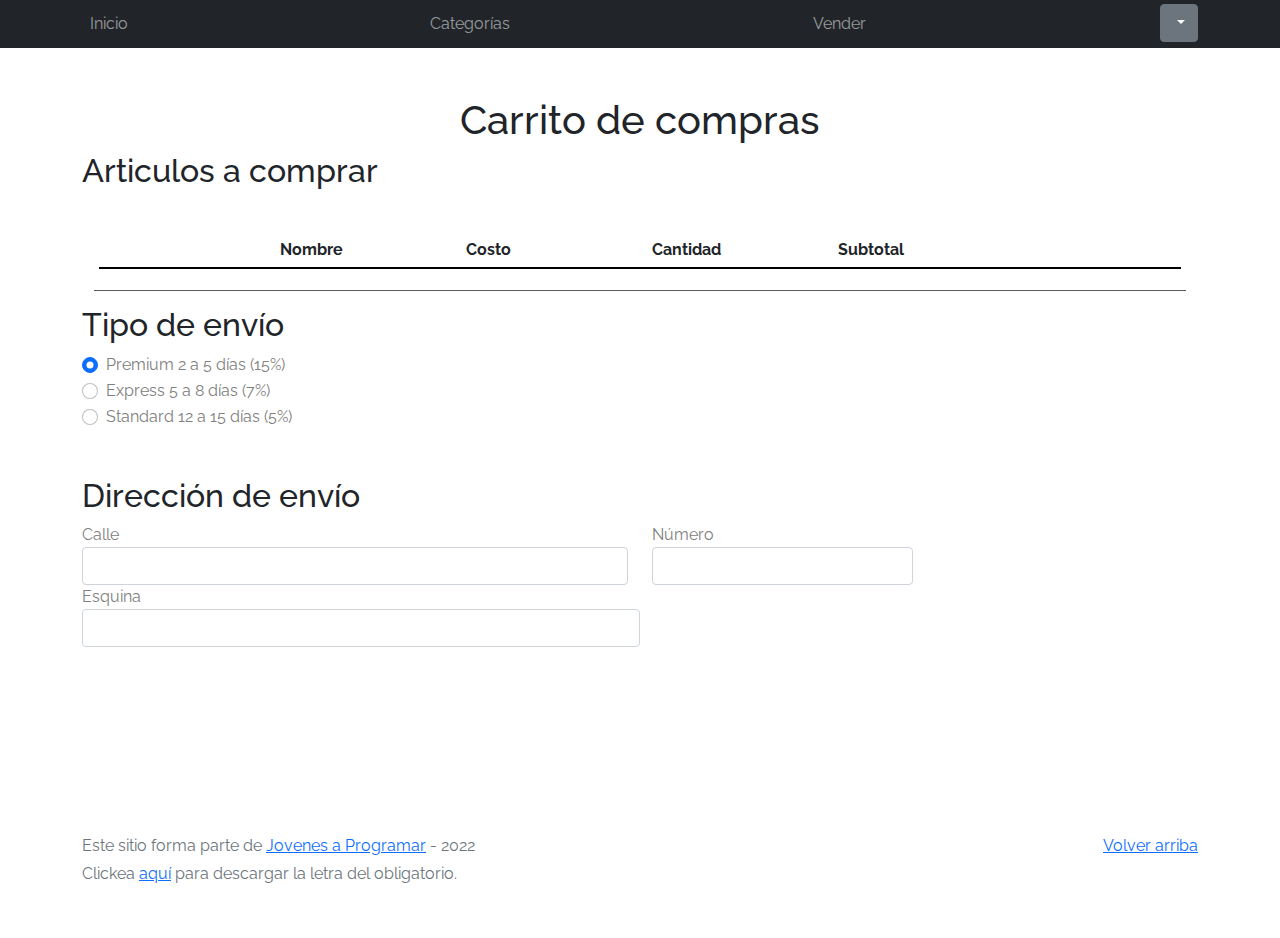
==== cart.html @ c5c7d256 "hasta acá avancé el 15/10" ====
<!DOCTYPE html>
<html lang="es">

<head>
  <meta http-equiv="Content-Type" content="text/html; charset=UTF-8">
  <meta name="viewport" content="width=device-width, initial-scale=1, shrink-to-fit=no">
  <title>eMercado - Todo lo que busques está aquí</title>
  <link href="https://fonts.googleapis.com/css?family=Raleway:300,300i,400,400i,700,700i,900,900i" rel="stylesheet">
  <link href="css/bootstrap.min.css" rel="stylesheet">
  <link href="css/font-awesome.min.css" rel="stylesheet">
  <link href="css/styles.css" rel="stylesheet">
</head>

<body>
  <div id="navBar"></div>
  
  <main>
    <div class="container">
      <div class="mt-5 text-center"><h1>Carrito de compras</h1></div>
      <div><h2>Articulos a comprar</h2></div>
      <div class="container">
        <div class="row mt-5">
          <div class=" col-2"></div>
          <div class=" col-2"><b>Nombre</b></div>
          <div class=" col-2"><b>Costo</b></div>
          <div class=" col-2"><b>Cantidad</b></div>
          <div class=" col-2"><b>Subtotal</b></div>
          
        </div>
        <hr class="negrito">
        <div class="row mx-0" id="contengoProductosCarrito">  
        </div>
        <hr class="separador">
      </div>
      <div id="controlesEnvio">
        <h2>Tipo de envío</h2>

        <div class="form-check">
          <input class="form-check-input d-block" type="radio" name="TipoDeEnvio" id="Premium" value="option2" checked>
          <label class="form-check-label" for="Premium">
            Premium 2 a 5 días (15%)
          </label>
        </div>
        <div class="form-check">
          <input class="form-check-input d-block" type="radio" name="TipoDeEnvio" id="Express" value="option2">
          <label class="form-check-label" for="Express">
            Express 5 a 8 días (7%)
          </label>
        </div>
        <div class="form-check">
          <input class="form-check-input d-block" type="radio" name="TipoDeEnvio" id="Standard" value="option2">
          <label class="form-check-label" for="Standard">
            Standard 12 a 15 días (5%) 
          </label>
        </div>

        <h2 class="mt-5">Dirección de envío</h2>
        <div class="row">
          <div class="col-6">
            <label for="inputCalle">Calle</label>
            <input type="text" class="form-control" id="inputCalle">
          </div>
          <div class="col-3">
            <label for="inputNumero">Número</label>
            <input type="number" class="form-control" id="inputNumero">
          </div>
        </div>
        <div class="col-6">
          <label for="inputEsquina">Esquina</label>
          <input type="text" class="form-control" id="inputEsquina">
        </div>

      </div>
    </div>
  </main>
  <footer class="text-muted">
    <div class="container">
      <p class="float-end">
        <a href="#">Volver arriba</a>
      </p>
      <p>Este sitio forma parte de <a href="https://jovenesaprogramar.edu.uy/" target="_blank">Jovenes a Programar</a> -
        2022</p>
      <p>Clickea <a target="_blank" href="Letra.pdf">aquí</a> para descargar la letra del obligatorio.</p>
    </div>
  </footer>
  <div id="spinner-wrapper">
    <div class="lds-ring">
      <div></div>
      <div></div>
      <div></div>
      <div></div>
    </div>
  </div>
  <script src="js/bootstrap.bundle.min.js"></script>
  <script src="js/init.js"></script>
  <script src="js/cart.js"></script>
</body>

</html>
---- css/styles.css ----
.jumbotron,
.card-body,
.container,
.site-header {
  font-family: 'Raleway', serif !important;
}

.jumbotron .display-4 {
  font-weight: bold;
}

nav a {
  text-decoration: none;
}

.bd-placeholder-img {
  font-size: 1.125rem;
  text-anchor: middle;
  -webkit-user-select: none;
  -moz-user-select: none;
  -ms-user-select: none;
  user-select: none;
}

@media (min-width: 768px) {
  .bd-placeholder-img-lg {
    font-size: 3.5rem;
  }
}

.jumbotron {
  height: 50vh;
  padding: 5em inherit;
  margin-bottom: 0;
  background-color: #53C0FB;
  background: url('../img/cover_back.png');
  background-size: cover;
  background-position: center;
  background-repeat: no-repeat;
  color: black;
  font-weight: bold;
}

@media (min-width: 768px) {
  .jumbotron {
    padding-top: 6rem;
    padding-bottom: 6rem;
  }
}

.jumbotron p:last-child {
  margin-bottom: 0;
}

.jumbotron-heading {
  font-weight: 300;
}

.jumbotron .container {
  max-width: 40rem;
  background-color: rgba(255, 255, 255, 0.5);
  border-radius: 10px;
  text-shadow: 1px 1px 2px grey;
}

.jumbotron .lead {
  font-size: 38px;
}

footer {
  padding-top: 3rem;
  padding-bottom: 3rem;
}

footer p {
  margin-bottom: .25rem;
}

.site-header a {
  color: white;
  transition: ease-in-out color .15s;
}

.site-header .dropdown-menu a {
  color: black;
}

.dropzone {
  border: 2px dashed #0087F7;
  border-radius: 5px;
  background: white;
}

.img-fit {
  max-height: 100%;
}

.alert {
  position: fixed;
  top: 80px;
  width: 50%;
  left: 50%;
  transform: translate(-50%, 0);
}

.lds-ring {
  display: inline-block;
  position: relative;
  width: 64px;
  height: 64px;
  top: 50%;
  left: 50%;
}

.cursor-active {
  cursor: pointer;
}

.left {
  float: left;
  padding: 4px;
  background-color: rgba(255, 255, 255, 0.5);
}

.lds-ring div {
  box-sizing: border-box;
  display: block;
  position: absolute;
  width: 51px;
  height: 51px;
  margin: 6px;
  border: 6px solid #fff;
  border-radius: 50%;
  animation: lds-ring 1.2s cubic-bezier(0.5, 0, 0.5, 1) infinite;
  border-color: #fff transparent transparent transparent;
}

.lds-ring div:nth-child(1) {
  animation-delay: -0.45s;
}

.lds-ring div:nth-child(2) {
  animation-delay: -0.3s;
}

.lds-ring div:nth-child(3) {
  animation-delay: -0.15s;
}

@keyframes lds-ring {
  0% {
    transform: rotate(0deg);
  }

  100% {
    transform: rotate(360deg);
  }
}

/*registrarse*/
.signin {
  width: 100%;
  max-width: 330px;
  padding: 15px;
  margin: auto;
}

/*logo en la pagina de registro*/
#logo {
  margin: auto;
  margin-top: 30%;
  max-width: 300px;
}

/*botón de ingresar en la pagina de registro*/
#boton {
  margin: auto;
  max-width: 90px;
  margin-top: 30px;
  /* Color del texo */

  color: #0099CC;
  /* color de fondo */

  background: rgba(112, 121, 187, 0.544);
  /* Grosor del borde, estilo de línea y color */

  border: 2px solid #3d205a55;
  /* Añadir esquinas curvadas */

  border-radius: 4px;

}


#spinner-wrapper {
  position: fixed;
  background-color: rgba(0, 0, 0, 0.5);
  width: 100%;
  height: 100%;
  top: 0;
  left: 0;
  z-index: 1021;
  display: none;
}

main {
  min-height: calc(100vh - 210px);
}

a.custom-card,
a.custom-card:hover {
  color: inherit;
  text-decoration: inherit;
}

/*estilo estrellas puntuación*/
.checked {
  color: orange;
}

input[name="estrellas"] {
  display: none;
}

span {
  color: grey;
}

label {
  color: grey;
}

.clasificacion {
  text-align: left;
  direction: rtl;
  unicode-bidi: bidi-override;
}

.puntua:hover,
.puntua:hover~label {
  color: orange;
  cursor: pointer;
}

input[type="radio"]:checked~label.puntua {
  color: orange;
}

.clasificacion {
  display: block;
  margin-block-start: 1em;
  margin-block-end: 1em;
  margin-inline-start: 0px;
  margin-inline-end: 0px;
}


/*estilo constroles del carrusel*/
.carousel-control {
  top: 50%;
  width: 50px;
  height: 50px;
  margin-top: -1.5rem;
  background-color: rgba(0, 0, 0, 0.5);
  border-radius: 50%;
  transition: all .3s;
}

.inputsize {
  width: 50%;
}

hr.negrito {
  margin: 5px;
  border: none;
  height: 2px;
  background: black ;
  opacity: 1;
}

hr.divisor {
  margin-top: 3px;
  margin-bottom: 3px;
  border: none;
  background: black ;
  opacity: .25;
}

hr.separador{
  opacity: .75;
  margin-bottom: 15px;
}
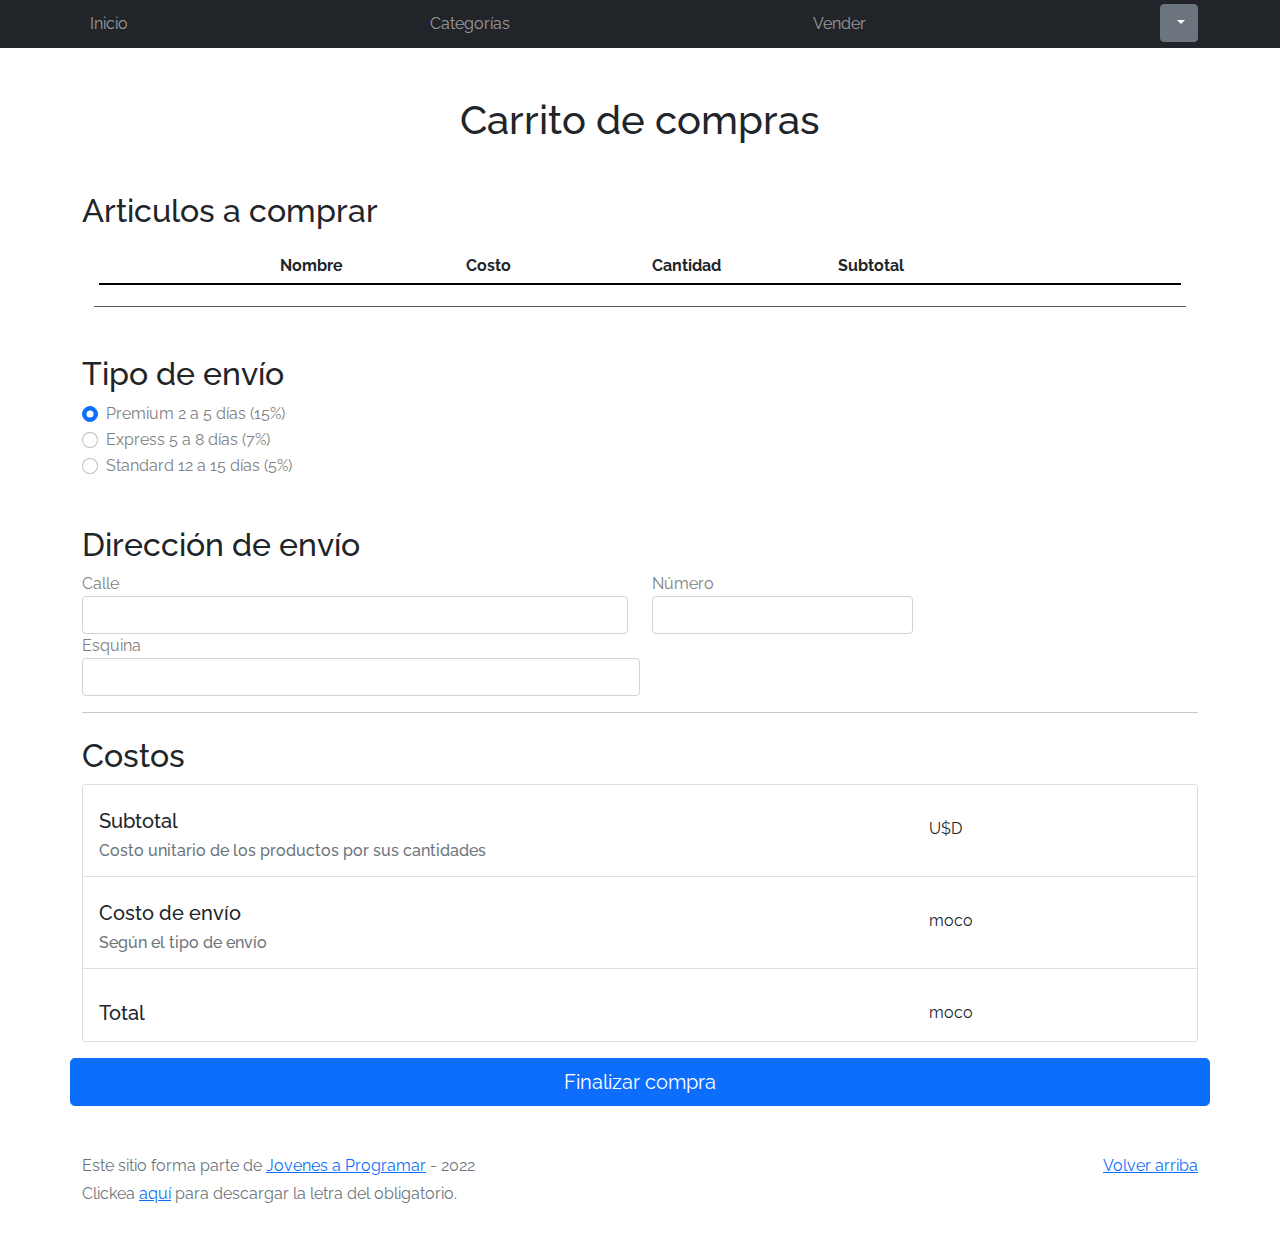
==== commit fd8d4f98: "Avences de hoy para entrega6" ====
--- a/cart.html
+++ b/cart.html
@@ -8,70 +8,125 @@
   <link href="https://fonts.googleapis.com/css?family=Raleway:300,300i,400,400i,700,700i,900,900i" rel="stylesheet">
   <link href="css/bootstrap.min.css" rel="stylesheet">
   <link href="css/font-awesome.min.css" rel="stylesheet">
+  
   <link href="css/styles.css" rel="stylesheet">
 </head>
 
 <body>
   <div id="navBar"></div>
   
+
   <main>
-    <div class="container">
-      <div class="mt-5 text-center"><h1>Carrito de compras</h1></div>
-      <div><h2>Articulos a comprar</h2></div>
+    
+    <body>
       <div class="container">
-        <div class="row mt-5">
-          <div class=" col-2"></div>
-          <div class=" col-2"><b>Nombre</b></div>
-          <div class=" col-2"><b>Costo</b></div>
-          <div class=" col-2"><b>Cantidad</b></div>
-          <div class=" col-2"><b>Subtotal</b></div>
-          
+        <div class="mt-5 mb-5 text-center">
+          <h1>Carrito de compras</h1>
         </div>
-        <hr class="negrito">
-        <div class="row mx-0" id="contengoProductosCarrito">  
+        <div>
+          <h2>Articulos a comprar</h2>
         </div>
-        <hr class="separador">
+        <div class="container">
+          <div class="row mt-4">
+            <div class=" col-2"></div>
+            <div class="fw-bold col-2">Nombre</div>
+            <div class="fw-bold col-2">Costo</div>
+            <div class="fw-bold col-2">Cantidad</div>
+            <div class="fw-bold col-2">Subtotal</div>
+
+          </div>
+          <hr class="negrito">
+          <div class="row mx-0" id="contengoProductosCarrito">
+          </div>
+          <hr class="separador">
+        </div>
       </div>
-      <div id="controlesEnvio">
-        <h2>Tipo de envío</h2>
+      <div class="container">
+        <form>
+          <div id="controlesEnvio" class=" mt-5 form-group">
+            <h2>Tipo de envío</h2>
 
-        <div class="form-check">
-          <input class="form-check-input d-block" type="radio" name="TipoDeEnvio" id="Premium" value="option2" checked>
-          <label class="form-check-label" for="Premium">
-            Premium 2 a 5 días (15%)
-          </label>
-        </div>
-        <div class="form-check">
-          <input class="form-check-input d-block" type="radio" name="TipoDeEnvio" id="Express" value="option2">
-          <label class="form-check-label" for="Express">
-            Express 5 a 8 días (7%)
-          </label>
-        </div>
-        <div class="form-check">
-          <input class="form-check-input d-block" type="radio" name="TipoDeEnvio" id="Standard" value="option2">
-          <label class="form-check-label" for="Standard">
-            Standard 12 a 15 días (5%) 
-          </label>
-        </div>
+            <div class="form-check">
+              <input class="form-check-input d-block" type="radio" name="TipoDeEnvio" id="Premium" value="option2"
+                checked>
+              <label class="form-check-label" for="Premium">
+                Premium 2 a 5 días (15%)
+              </label>
+            </div>
+            <div class="form-check">
+              <input class="form-check-input d-block" type="radio" name="TipoDeEnvio" id="Express" value="option2">
+              <label class="form-check-label" for="Express">
+                Express 5 a 8 días (7%)
+              </label>
+            </div>
+            <div class="form-check">
+              <input class="form-check-input d-block" type="radio" name="TipoDeEnvio" id="Standard" value="option2">
+              <label class="form-check-label" for="Standard">
+                Standard 12 a 15 días (5%)
+              </label>
+            </div>
+          </div>
 
-        <h2 class="mt-5">Dirección de envío</h2>
-        <div class="row">
-          <div class="col-6">
-            <label for="inputCalle">Calle</label>
-            <input type="text" class="form-control" id="inputCalle">
+          <div class="form-group">
+            <h2 class="mt-5">Dirección de envío</h2>
+            <div class="row">
+              <div class="col-6">
+                <label for="inputCalle">Calle</label>
+                <input type="text" class="form-control" id="inputCalle">
+              </div>
+              <div class="col-3">
+                <label for="inputNumero">Número</label>
+                <input type="number" class="form-control" id="inputNumero">
+              </div>
+            </div>
+            <div class="col-6">
+              <label for="inputEsquina">Esquina</label>
+              <input type="text" class="form-control" id="inputEsquina">
+            </div>
+            <hr>
           </div>
-          <div class="col-3">
-            <label for="inputNumero">Número</label>
-            <input type="number" class="form-control" id="inputNumero">
+
+          <div class="form-group" id="costos">
+            <h2 class="mt-4" >Costos</h2>
+            <div class="card" >
+              <ul class="list-group list-group-flush">
+                <li class="list-group-item">
+                  <div class="row">
+                    <div class="col-9 mt-3">
+                      <h5>Subtotal</h5> 
+                      <h6 class="text-muted">Costo unitario de los productos por sus cantidades</h6>
+                    </div>
+                    <div class="col-3 mt-4">U$D<span id="costoSubtotal"></span></div>
+                  </div>
+                  
+                </li>
+                <li class="list-group-item">
+                  <div class="row">
+                    <div class="col-9 mt-3">
+                      <h5>Costo de envío</h5> 
+                      <h6 class="text-muted">Según el tipo de envío</h6>
+                    </div>
+                    <div class="col-3 mt-4"><span>moco</span></div>
+                  </div>
+                  
+                </li>
+                <li class="list-group-item">
+                  <div class="row">
+                    <div class="col-9 mt-4"><h5 >Total</h5></div>
+                    <div class="col-3 mt-4"><span>moco</span></div>
+                  </div>
+                  
+                </li>
+              </ul>
+            </div>
+              
           </div>
-        </div>
-        <div class="col-6">
-          <label for="inputEsquina">Esquina</label>
-          <input type="text" class="form-control" id="inputEsquina">
-        </div>
-
+          <div class="row mt-3">
+            <button type="button" class="btn btn-primary btn-lg btn-block">Finalizar compra</button>
+          </div>
+        </form>
       </div>
-    </div>
+    </body>
   </main>
   <footer class="text-muted">
     <div class="container">
--- a/css/styles.css
+++ b/css/styles.css
@@ -223,7 +223,7 @@
   display: none;
 }
 
-span {
+span.star {
   color: grey;
 }
 
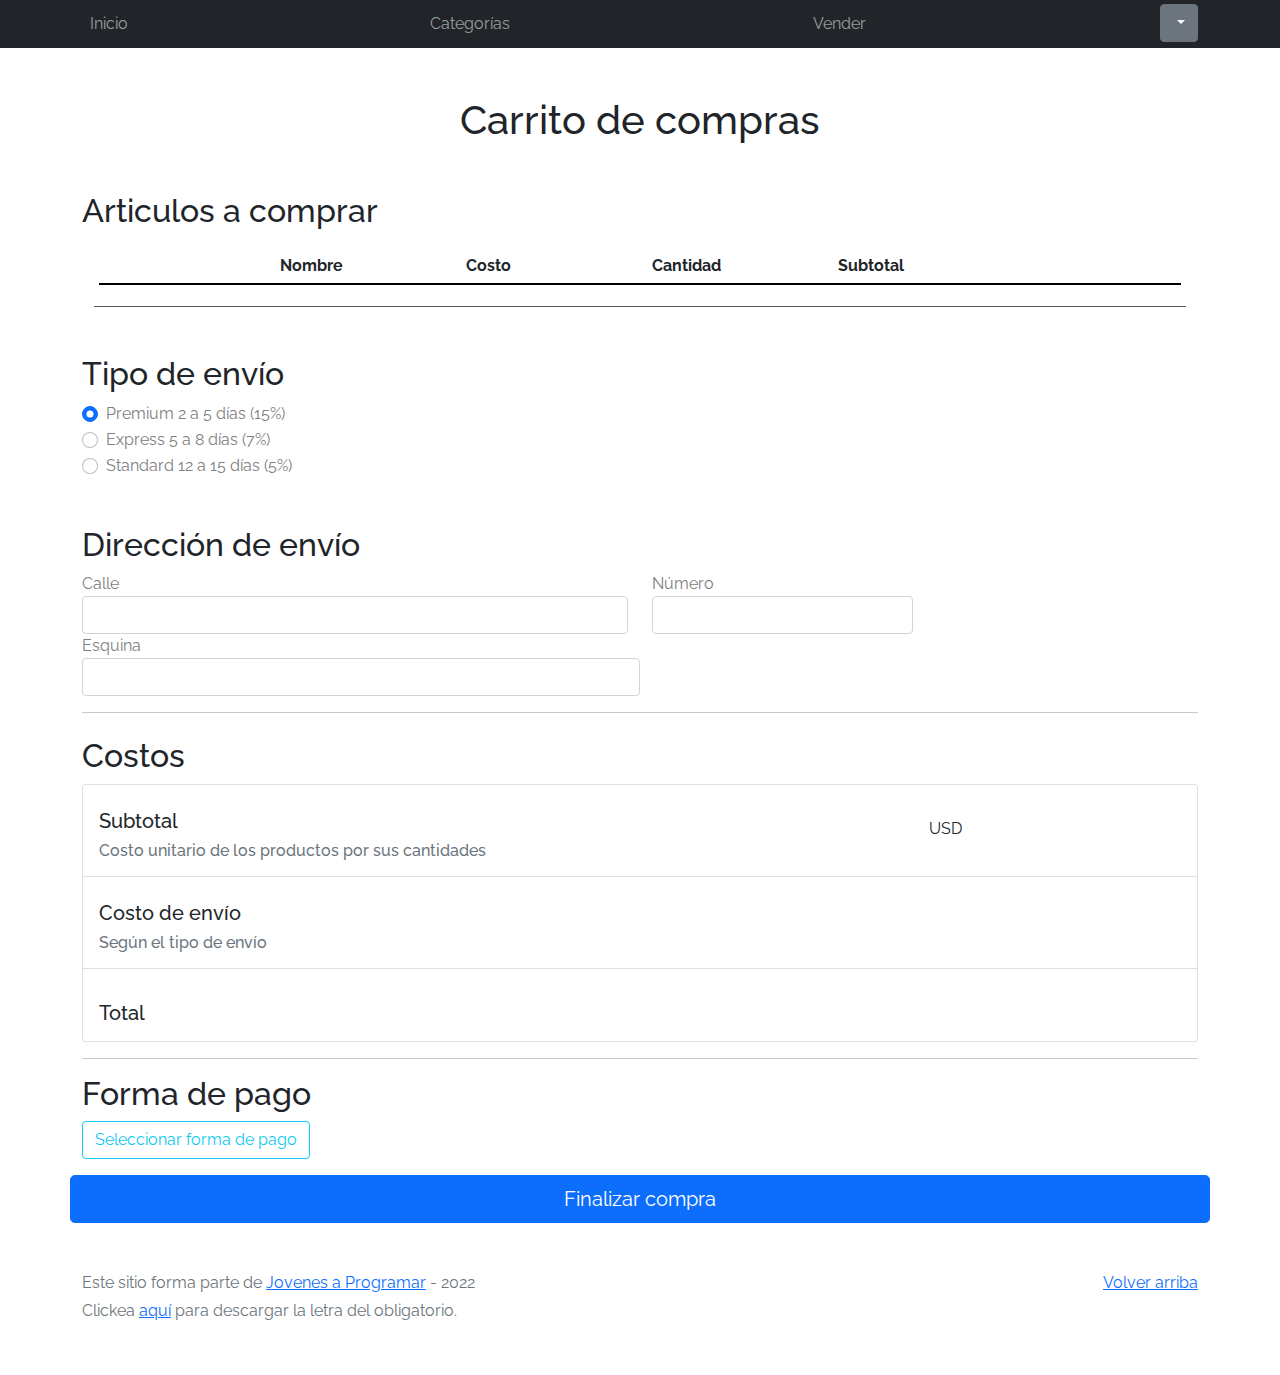
==== commit 8497b306: "en camino a terminar con las funcionalidades del carrito" ====
--- a/cart.html
+++ b/cart.html
@@ -8,16 +8,16 @@
   <link href="https://fonts.googleapis.com/css?family=Raleway:300,300i,400,400i,700,700i,900,900i" rel="stylesheet">
   <link href="css/bootstrap.min.css" rel="stylesheet">
   <link href="css/font-awesome.min.css" rel="stylesheet">
-  
+
   <link href="css/styles.css" rel="stylesheet">
 </head>
 
 <body>
   <div id="navBar"></div>
-  
+
 
   <main>
-    
+
     <body>
       <div class="container">
         <div class="mt-5 mb-5 text-center">
@@ -47,20 +47,19 @@
             <h2>Tipo de envío</h2>
 
             <div class="form-check">
-              <input class="form-check-input d-block" type="radio" name="TipoDeEnvio" id="Premium" value="option2"
-                checked>
+              <input class="form-check-input d-block" type="radio" name="TipoDeEnvio" id="Premium" value="15" checked>
               <label class="form-check-label" for="Premium">
                 Premium 2 a 5 días (15%)
               </label>
             </div>
             <div class="form-check">
-              <input class="form-check-input d-block" type="radio" name="TipoDeEnvio" id="Express" value="option2">
+              <input class="form-check-input d-block" type="radio" name="TipoDeEnvio" id="Express" value="7">
               <label class="form-check-label" for="Express">
                 Express 5 a 8 días (7%)
               </label>
             </div>
             <div class="form-check">
-              <input class="form-check-input d-block" type="radio" name="TipoDeEnvio" id="Standard" value="option2">
+              <input class="form-check-input d-block" type="radio" name="TipoDeEnvio" id="Standard" value="5">
               <label class="form-check-label" for="Standard">
                 Standard 12 a 15 días (5%)
               </label>
@@ -87,39 +86,52 @@
           </div>
 
           <div class="form-group" id="costos">
-            <h2 class="mt-4" >Costos</h2>
-            <div class="card" >
+            <h2 class="mt-4">Costos</h2>
+            <div class="card">
               <ul class="list-group list-group-flush">
                 <li class="list-group-item">
                   <div class="row">
                     <div class="col-9 mt-3">
-                      <h5>Subtotal</h5> 
+                      <h5>Subtotal</h5>
                       <h6 class="text-muted">Costo unitario de los productos por sus cantidades</h6>
                     </div>
-                    <div class="col-3 mt-4">U$D<span id="costoSubtotal"></span></div>
+                    <div class="col-3 mt-4">USD<span id="costoSubtotal"></span></div>
                   </div>
-                  
+
                 </li>
                 <li class="list-group-item">
                   <div class="row">
                     <div class="col-9 mt-3">
-                      <h5>Costo de envío</h5> 
+                      <h5>Costo de envío</h5>
                       <h6 class="text-muted">Según el tipo de envío</h6>
                     </div>
-                    <div class="col-3 mt-4"><span>moco</span></div>
+                    <div class="col-3 mt-4"><span id="costoEnvio"></span></div>
                   </div>
-                  
+
                 </li>
                 <li class="list-group-item">
                   <div class="row">
-                    <div class="col-9 mt-4"><h5 >Total</h5></div>
-                    <div class="col-3 mt-4"><span>moco</span></div>
+                    <div class="col-9 mt-4">
+                      <h5>Total</h5>
+                    </div>
+                    <div class="col-3 mt-4"><span id="total" class="fw-bold"></span></div>
                   </div>
-                  
+
                 </li>
               </ul>
             </div>
-              
+
+          </div>
+          <div class="form-group">
+            <hr>
+            <h2>Forma de pago</h2>
+            <span id="formaDePago"></span>
+            <!-- Button modal -->
+            
+            <button type="button" class="btn btn-outline-info" data-bs-toggle="modal" data-bs-target="#exampleModal">
+              Seleccionar forma de pago
+            </button>
+
           </div>
           <div class="row mt-3">
             <button type="button" class="btn btn-primary btn-lg btn-block">Finalizar compra</button>
@@ -146,6 +158,43 @@
       <div></div>
     </div>
   </div>
+
+  <!-- Modal -->
+  <div class="modal fade" id="exampleModal" tabindex="-1" aria-labelledby="exampleModalLabel" aria-hidden="true">
+    <div class="modal-dialog modal-dialog-centered">
+      <div class="modal-content">
+        <div class="modal-header">
+          <h5 class="modal-title" id="exampleModalLabel">Forma de pago</h5>
+          <button type="button" class="btn-close" data-bs-dismiss="modal" aria-label="Close"></button>
+        </div>
+        <div class="modal-body">
+          <div class="row">
+            <div class="col-8">
+              <label for="inputTarjeta">Número de tarjeta</label>
+              <input type="text" class="form-control" id="inputTarjeta">
+            </div>
+            <div class="col-4">
+              <label for="inputSeguridad">Codigo de seg.</label>
+              <input type="text" class="form-control" id="inputSeguridad">
+            </div>
+          </div>
+          <div class="col-6">
+            <label for="inputVencimiento">Vencimiento (MM/AA)</label>
+            <input type="month" class="form-control" id="inputVencimiento">
+          </div>
+
+          <div class="col-8">
+            <label for="inputCuenta">Número de cuenta</label>
+            <input type="text" class="form-control" id="inputCuenta">
+          </div>
+        </div>
+        <div class="modal-footer">
+          <button type="button" class="btn btn-primary">Guardar</button>
+        </div>
+      </div>
+    </div>
+  </div>
+
   <script src="js/bootstrap.bundle.min.js"></script>
   <script src="js/init.js"></script>
   <script src="js/cart.js"></script>
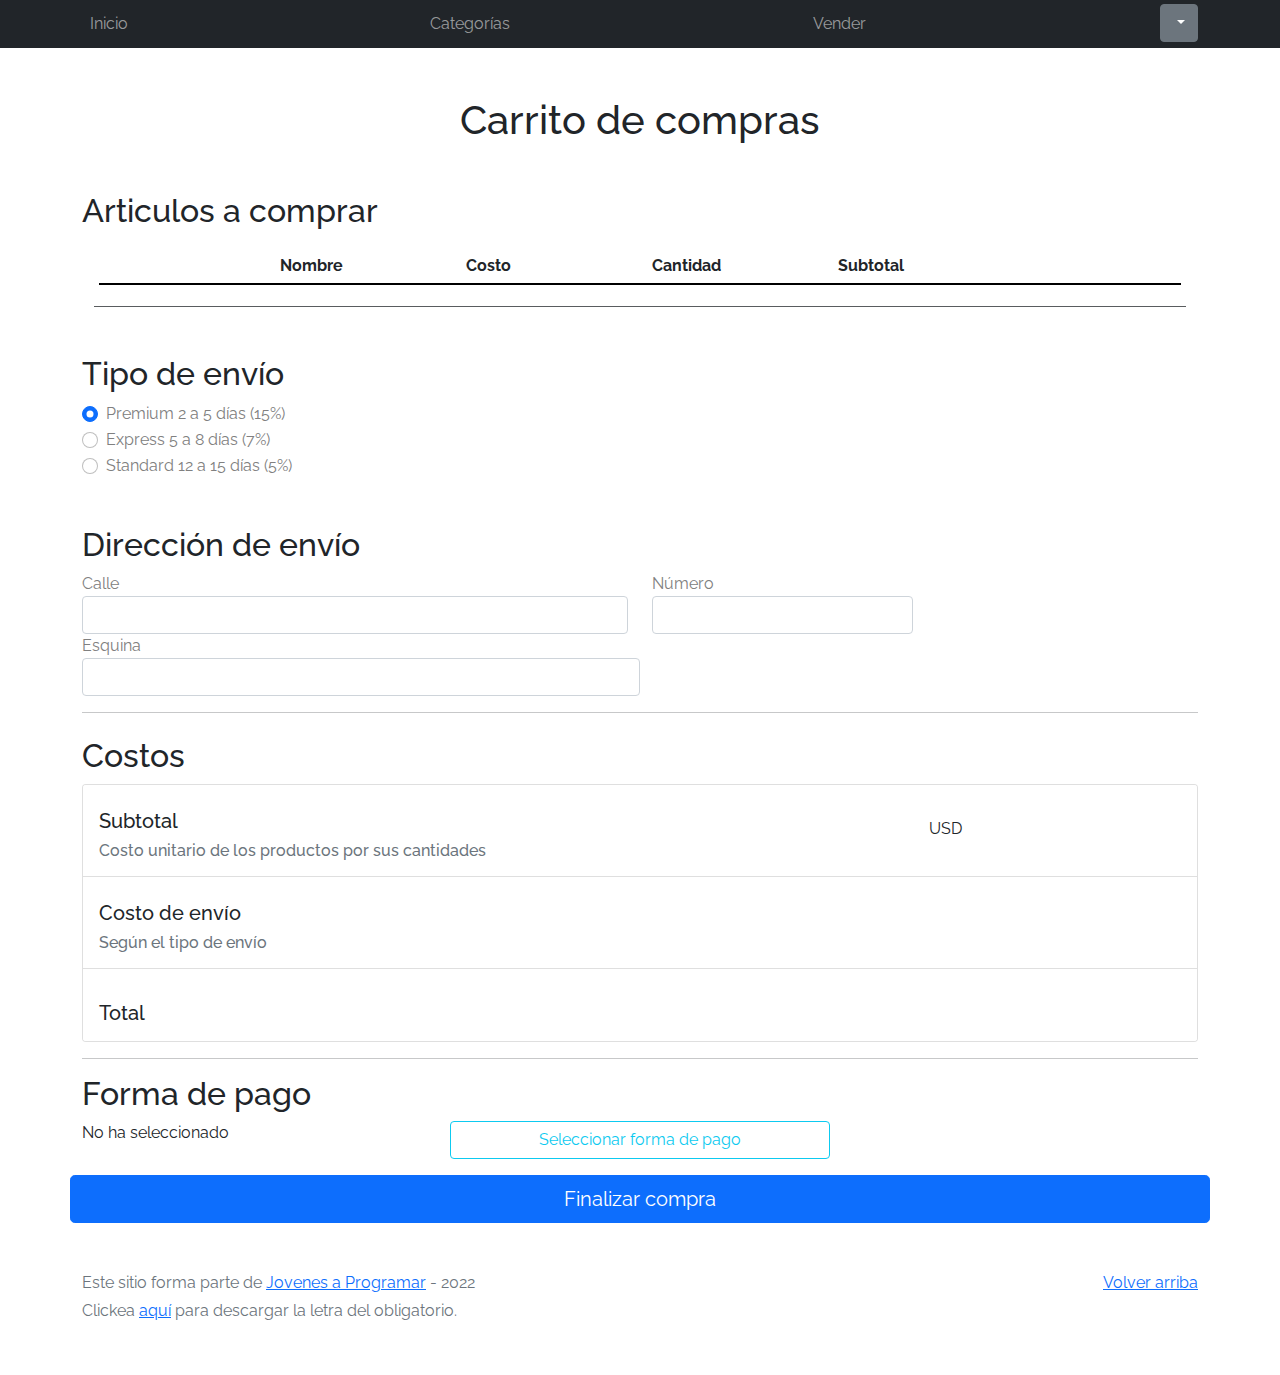
==== commit e5381bd6: "A modo de respaldo" ====
--- a/cart.html
+++ b/cart.html
@@ -15,34 +15,36 @@
 <body>
   <div id="navBar"></div>
 
-
   <main>
-
-    <body>
-      <div class="container">
-        <div class="mt-5 mb-5 text-center">
-          <h1>Carrito de compras</h1>
-        </div>
-        <div>
-          <h2>Articulos a comprar</h2>
-        </div>
+    <form name="form" id="form" class="need-validation" novalidate>
+
+      <body>
+
         <div class="container">
-          <div class="row mt-4">
-            <div class=" col-2"></div>
-            <div class="fw-bold col-2">Nombre</div>
-            <div class="fw-bold col-2">Costo</div>
-            <div class="fw-bold col-2">Cantidad</div>
-            <div class="fw-bold col-2">Subtotal</div>
-
-          </div>
-          <hr class="negrito">
-          <div class="row mx-0" id="contengoProductosCarrito">
-          </div>
-          <hr class="separador">
-        </div>
-      </div>
-      <div class="container">
-        <form>
+
+          <div class="mt-5 mb-5 text-center">
+            <h1>Carrito de compras</h1>
+          </div>
+          <div>
+            <h2>Articulos a comprar</h2>
+          </div>
+          <div class="container">
+            <div class="row mt-4">
+              <div class=" col-2"></div>
+              <div class="fw-bold col-2">Nombre</div>
+              <div class="fw-bold col-2">Costo</div>
+              <div class="fw-bold col-2">Cantidad</div>
+              <div class="fw-bold col-2">Subtotal</div>
+
+            </div>
+            <hr class="negrito">
+            <div class="row mx-0" id="contengoProductosCarrito">
+            </div>
+            <hr class="separador">
+          </div>
+        </div>
+        <div class="container">
+
           <div id="controlesEnvio" class=" mt-5 form-group">
             <h2>Tipo de envío</h2>
 
@@ -71,16 +73,28 @@
             <div class="row">
               <div class="col-6">
                 <label for="inputCalle">Calle</label>
-                <input type="text" class="form-control" id="inputCalle">
+                <input type="text" class="form-control" id="inputCalle" required>
+                <div class="invalid-feedback"> Ingresar una calle</div>
+                <div class="valid-feedback">Ok</div>
+
               </div>
               <div class="col-3">
                 <label for="inputNumero">Número</label>
-                <input type="number" class="form-control" id="inputNumero">
+                <input type="number" class="form-control" id="inputNumero" required>
+                <div class="invalid-feedback">
+                  Ingresar un número
+                </div>
+                <div class="valid-feedback">Ok</div>
+
               </div>
             </div>
             <div class="col-6">
               <label for="inputEsquina">Esquina</label>
-              <input type="text" class="form-control" id="inputEsquina">
+              <input type="text" class="form-control" id="inputEsquina" required>
+              <div class="invalid-feedback">
+                Ingresar una esquina
+              </div>
+
             </div>
             <hr>
           </div>
@@ -125,79 +139,130 @@
           <div class="form-group">
             <hr>
             <h2>Forma de pago</h2>
-            <span id="formaDePago"></span>
-            <!-- Button modal -->
-            
-            <button type="button" class="btn btn-outline-info" data-bs-toggle="modal" data-bs-target="#exampleModal">
-              Seleccionar forma de pago
-            </button>
-
-          </div>
+            <div class="row">
+              <span class="col-4" id="contengoFormaPago"></span>
+              <!-- Button modal -->
+              <button id="botonFormaPago" type="button" class="btn btn-outline-info col-4" data-bs-toggle="modal"
+                data-bs-target="#exampleModal">
+                Seleccionar forma de pago
+              </button>
+              <div class="invalid-feedback" id="feedbackFormaPago">
+                Debe seleccionar una forma de pago
+              </div>
+            </div>
+          </div>
+
           <div class="row mt-3">
-            <button type="button" class="btn btn-primary btn-lg btn-block">Finalizar compra</button>
-          </div>
-        </form>
+            <button id="botonComprar" type="submit" class="btn btn-primary btn-lg btn-block">Finalizar compra</button>
+          </div>
+        </div>
+    </form>
+
+</body>
+</main>
+<footer class="text-muted">
+  <div class="container">
+    <p class="float-end">
+      <a href="#">Volver arriba</a>
+    </p>
+    <p>Este sitio forma parte de <a href="https://jovenesaprogramar.edu.uy/" target="_blank">Jovenes a Programar</a> -
+      2022</p>
+    <p>Clickea <a target="_blank" href="Letra.pdf">aquí</a> para descargar la letra del obligatorio.</p>
+  </div>
+</footer>
+<div id="spinner-wrapper">
+  <div class="lds-ring">
+    <div></div>
+    <div></div>
+    <div></div>
+    <div></div>
+  </div>
+</div>
+<div id="alertaValidacionCostoDeEnvio"></div>
+
+<!-- Modal -->
+<div class="modal fade" id="exampleModal" tabindex="-1" aria-labelledby="exampleModalLabel" aria-hidden="true">
+  <div class="modal-dialog modal-dialog-centered">
+    <div class="modal-content">
+      <div class="modal-header">
+        <h5 class="modal-title" id="exampleModalLabel">Forma de pago</h5>
+        <button type="button" class="btn-close" data-bs-dismiss="modal" aria-label="Close"></button>
       </div>
-    </body>
-  </main>
-  <footer class="text-muted">
-    <div class="container">
-      <p class="float-end">
-        <a href="#">Volver arriba</a>
-      </p>
-      <p>Este sitio forma parte de <a href="https://jovenesaprogramar.edu.uy/" target="_blank">Jovenes a Programar</a> -
-        2022</p>
-      <p>Clickea <a target="_blank" href="Letra.pdf">aquí</a> para descargar la letra del obligatorio.</p>
-    </div>
-  </footer>
-  <div id="spinner-wrapper">
-    <div class="lds-ring">
-      <div></div>
-      <div></div>
-      <div></div>
-      <div></div>
+      <div class="modal-body">
+
+        <div id="credito">
+
+          <div class="form-check">
+            <input class="form-check-input" type="radio" name="radioPago" id="radioCredito" value="Tarjeta de crédito"
+              checked>
+            <label class="form-check-label" for="radioCredito">
+              Tarjeta de crédito
+            </label>
+          </div>
+          <hr>
+
+          <div class="row">
+
+            <div class="col-8">
+              <label for="inputTarjeta">Número de tarjeta</label>
+              <input type="text" class="form-control" id="inputTarjeta" required>
+              <div class="invalid-feedback" id="feedbackNroTarjeta">
+                Indique un número de tarjeta
+              </div>
+            </div>
+
+            <div class="col-4">
+              <label for="inputSeguridad">Codigo de seg.</label>
+              <input type="text" class="form-control" id="inputSeguridad" required>
+              <div class="invalid-feedback" id="feedbackCodigoSeguridad">
+                Escriba el código de seguridad
+              </div>
+            </div>
+
+          </div>
+          <div class="col-6">
+
+            <label for="inputVencimiento">Vencimiento (MM/AA)</label>
+            <input type="month" class="form-control" id="inputVencimiento" required>
+            <div class="invalid-feedback" id="feedbackVencimiento">
+              Debe indicar una fecha
+            </div>
+
+          </div>
+
+        </div>
+
+        <div id="transferencia">
+          <div class="form-check mt-4">
+            <label class="form-check-label" for="radioTransferencia">
+              Transferencia bancaria
+            </label>
+            <input class="form-check-input" type="radio" name="radioPago" id="radioTransferencia"
+              value="Transferencia bancaria">
+          </div>
+          <hr>
+
+          <div class="col-8">
+
+            <label for="inputCuenta">Número de cuenta</label>
+            <input type="text" class="form-control" id="inputCuenta" required>
+            <div class="invalid-feedback" id="feedbackCodigoSeguridad">
+              Escriba un número de cuenta
+            </div>
+
+          </div>
+
+        </div>
+
+      </div>
+
     </div>
   </div>
-
-  <!-- Modal -->
-  <div class="modal fade" id="exampleModal" tabindex="-1" aria-labelledby="exampleModalLabel" aria-hidden="true">
-    <div class="modal-dialog modal-dialog-centered">
-      <div class="modal-content">
-        <div class="modal-header">
-          <h5 class="modal-title" id="exampleModalLabel">Forma de pago</h5>
-          <button type="button" class="btn-close" data-bs-dismiss="modal" aria-label="Close"></button>
-        </div>
-        <div class="modal-body">
-          <div class="row">
-            <div class="col-8">
-              <label for="inputTarjeta">Número de tarjeta</label>
-              <input type="text" class="form-control" id="inputTarjeta">
-            </div>
-            <div class="col-4">
-              <label for="inputSeguridad">Codigo de seg.</label>
-              <input type="text" class="form-control" id="inputSeguridad">
-            </div>
-          </div>
-          <div class="col-6">
-            <label for="inputVencimiento">Vencimiento (MM/AA)</label>
-            <input type="month" class="form-control" id="inputVencimiento">
-          </div>
-
-          <div class="col-8">
-            <label for="inputCuenta">Número de cuenta</label>
-            <input type="text" class="form-control" id="inputCuenta">
-          </div>
-        </div>
-        <div class="modal-footer">
-          <button type="button" class="btn btn-primary">Guardar</button>
-        </div>
-      </div>
-    </div>
-  </div>
-
-  <script src="js/bootstrap.bundle.min.js"></script>
-  <script src="js/init.js"></script>
-  <script src="js/cart.js"></script>
+</div>
+
+<script src="js/bootstrap.bundle.min.js"></script>
+<script src="js/init.js"></script>
+<script src="js/cart.js"></script>
 </body>
 
 </html>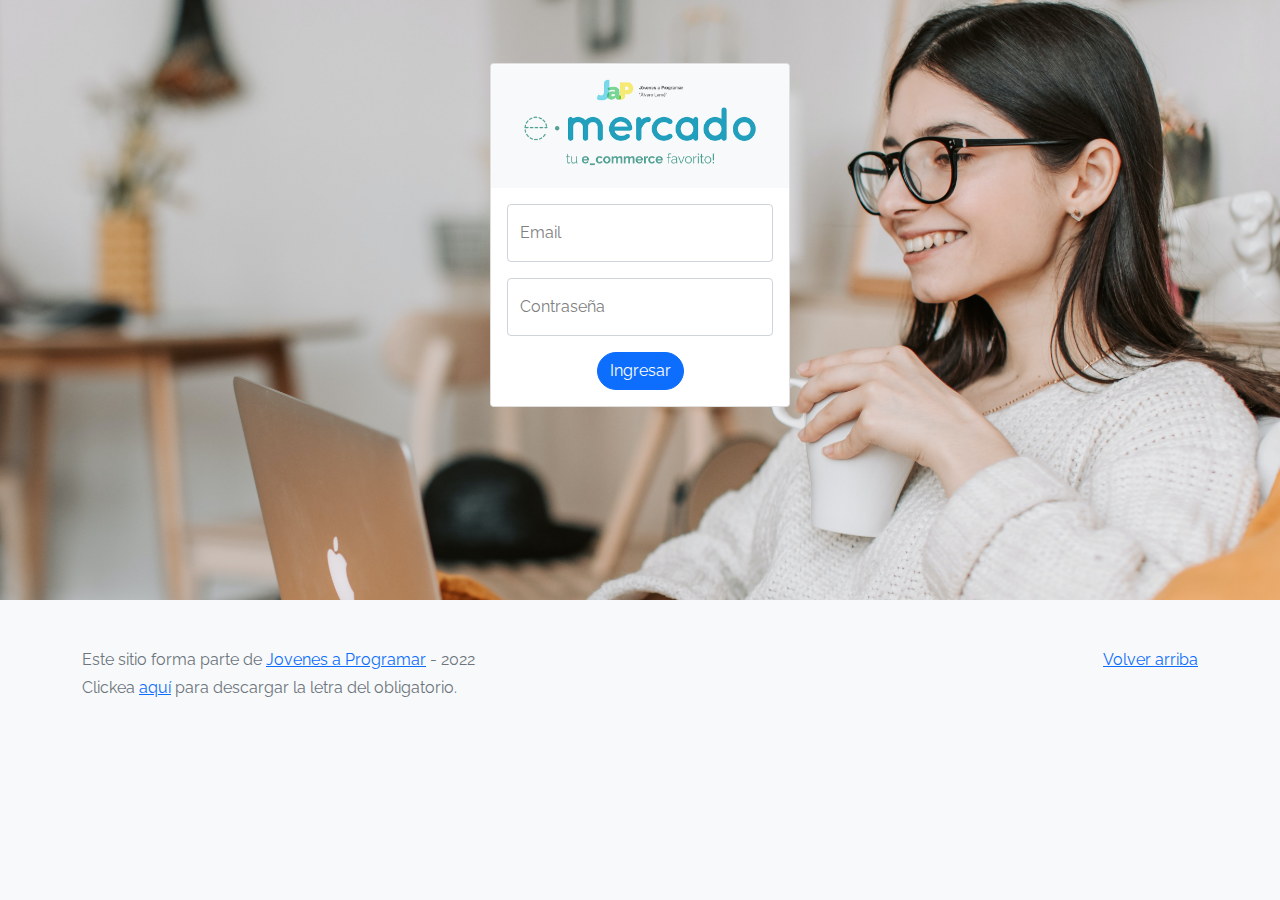
==== commit 89baf11c: "Test consola" ====
--- a/cart.html
+++ b/cart.html
@@ -8,8 +8,17 @@
   <link href="https://fonts.googleapis.com/css?family=Raleway:300,300i,400,400i,700,700i,900,900i" rel="stylesheet">
   <link href="css/bootstrap.min.css" rel="stylesheet">
   <link href="css/font-awesome.min.css" rel="stylesheet">
-
   <link href="css/styles.css" rel="stylesheet">
+
+  <script>
+    if(localStorage.getItem("email")==null){
+      let loginFlag = "mostrar alerta carrito";
+      let origen = "cart.html";
+      localStorage.setItem("loginFlag", loginFlag);
+      localStorage.setItem("origen", origen );
+      window.location.href=('index.html');
+    }
+  </script>
 </head>
 
 <body>
@@ -23,7 +32,7 @@
         <div class="container">
 
           <div class="mt-5 mb-5 text-center">
-            <h1>Carrito de compras</h1>
+            <h1>Mi carrito de compras</h1>
           </div>
           <div>
             <h2>Articulos a comprar</h2>
@@ -143,7 +152,7 @@
               <span class="col-4" id="contengoFormaPago"></span>
               <!-- Button modal -->
               <button id="botonFormaPago" type="button" class="btn btn-outline-info col-4" data-bs-toggle="modal"
-                data-bs-target="#exampleModal">
+                data-bs-target="#Modal">
                 Seleccionar forma de pago
               </button>
               <div class="invalid-feedback" id="feedbackFormaPago">
@@ -179,13 +188,14 @@
   </div>
 </div>
 <div id="alertaValidacionCostoDeEnvio"></div>
-
+<div id="alertaCount"></div>
+<div id="alertFinalizarCompraExito"></div>
 <!-- Modal -->
-<div class="modal fade" id="exampleModal" tabindex="-1" aria-labelledby="exampleModalLabel" aria-hidden="true">
+<div class="modal fade" id="Modal" tabindex="-1" aria-labelledby="ModalLabel" aria-hidden="true">
   <div class="modal-dialog modal-dialog-centered">
     <div class="modal-content">
       <div class="modal-header">
-        <h5 class="modal-title" id="exampleModalLabel">Forma de pago</h5>
+        <h5 class="modal-title" id="ModalLabel">Forma de pago</h5>
         <button type="button" class="btn-close" data-bs-dismiss="modal" aria-label="Close"></button>
       </div>
       <div class="modal-body">
@@ -193,8 +203,7 @@
         <div id="credito">
 
           <div class="form-check">
-            <input class="form-check-input" type="radio" name="radioPago" id="radioCredito" value="Tarjeta de crédito"
-              checked>
+            <input class="form-check-input" type="radio" name="radioPago" id="radioCredito" value="Tarjeta de crédito">
             <label class="form-check-label" for="radioCredito">
               Tarjeta de crédito
             </label>
--- a/css/styles.css
+++ b/css/styles.css
@@ -275,7 +275,7 @@
   margin: 5px;
   border: none;
   height: 2px;
-  background: black ;
+  background: black;
   opacity: 1;
 }
 
@@ -283,11 +283,45 @@
   margin-top: 3px;
   margin-bottom: 3px;
   border: none;
-  background: black ;
+  background: black;
   opacity: .25;
 }
 
-hr.separador{
+hr.separador {
   opacity: .75;
   margin-bottom: 15px;
-}+}
+
+/*estilo imagen de perfil*/
+.img-container {
+  width: 150px;
+  height: 150px;
+  overflow: hidden;
+  object-fit: scale-down;
+  border-radius: 50%;
+  padding: 0%;
+}
+
+
+
+.bd-placeholder-img {
+  font-size: 1.125rem;
+  text-anchor: middle;
+  -webkit-user-select: none;
+  -moz-user-select: none;
+  -ms-user-select: none;
+  user-select: none;
+}
+
+@media (min-width: 768px) {
+  .bd-placeholder-img-lg {
+    font-size: 3.5rem;
+  }
+}
+
+.img-fondo-login {
+  background-image: url("../img/fondo_login.jpg");
+  background-size: cover;
+  height : 600px;
+}
+
